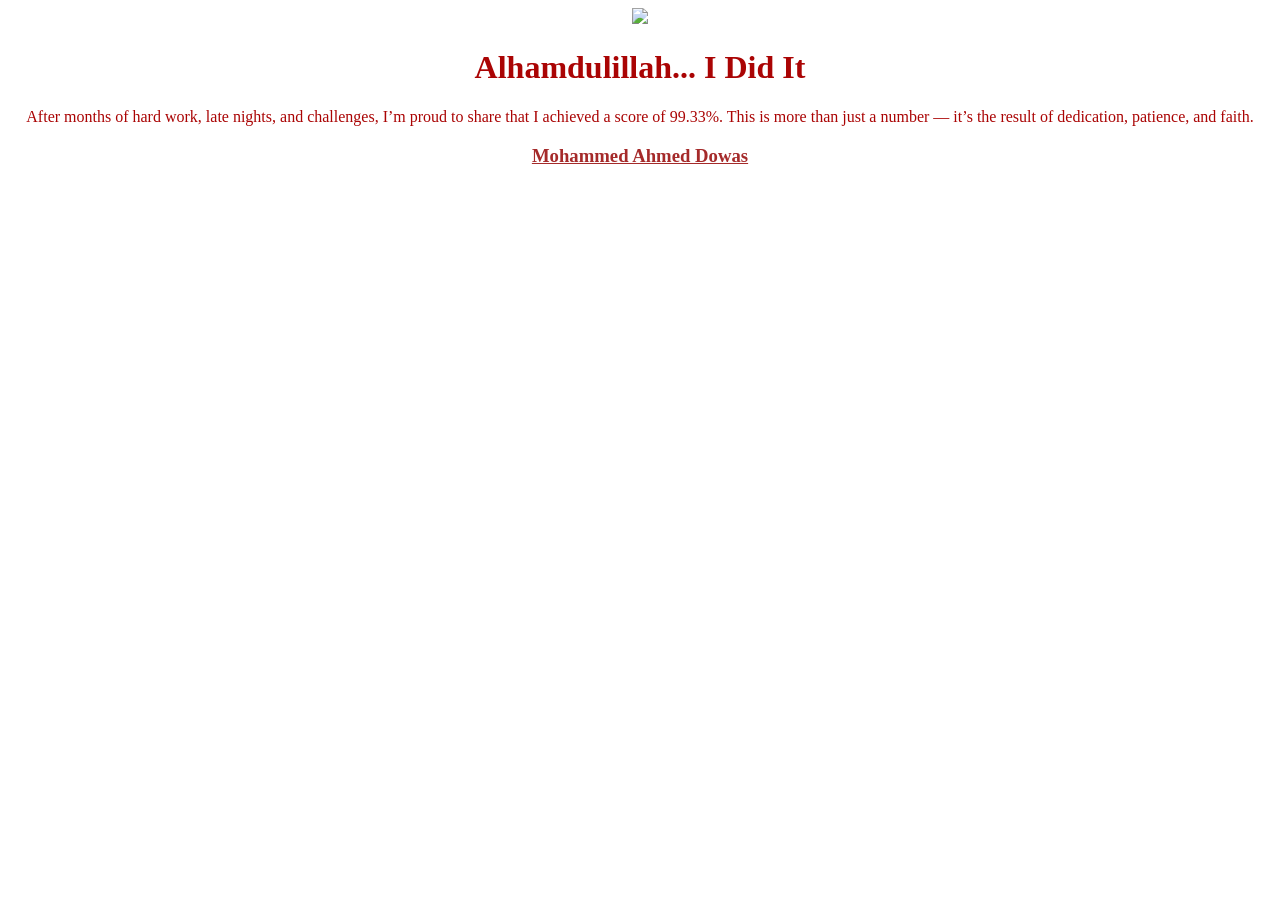
==== index.html @ a1767e59 "tm" ====
<!DOCTYPE html>
<html>
<head>
    <link rel="stylesheet" href="style.css"/>
</head>
<body>
    <img
    src="https://encrypted-tbn0.gstatic.com/images?q=tbn:ANd9GcQ5VCNuUTg6t7uZsdkhWFDAfarQW3A-WEWDpg&s"
    />
    <h1><b>Alhamdulillah... I Did It </b> </h1>

    <p>After months of hard work, late nights, and challenges, I’m proud to share that I achieved a score of 99.33%. This is more than just a number — it’s the result of dedication, patience, and faith.</p>
<p><a href="https://www.instagram.com/d0w4s?igsh=MTlrNGdxam53a2tjaQ%3D%3D&utm_source=qr"><h3><u>Mohammed Ahmed Dowas</u></h3></a></p>

</body>

</html>
---- style.css ----
img {
    width: 450px;
}
body {
    text-align: center;
    font-family: 'Franklin Gothic large';
background: rgb(255, 255, 255);
color:rgb(170, 4, 4)
}
a{
    color:brown;
}
a:hover{
    color:blue
}
a:visited{
    color:green
}
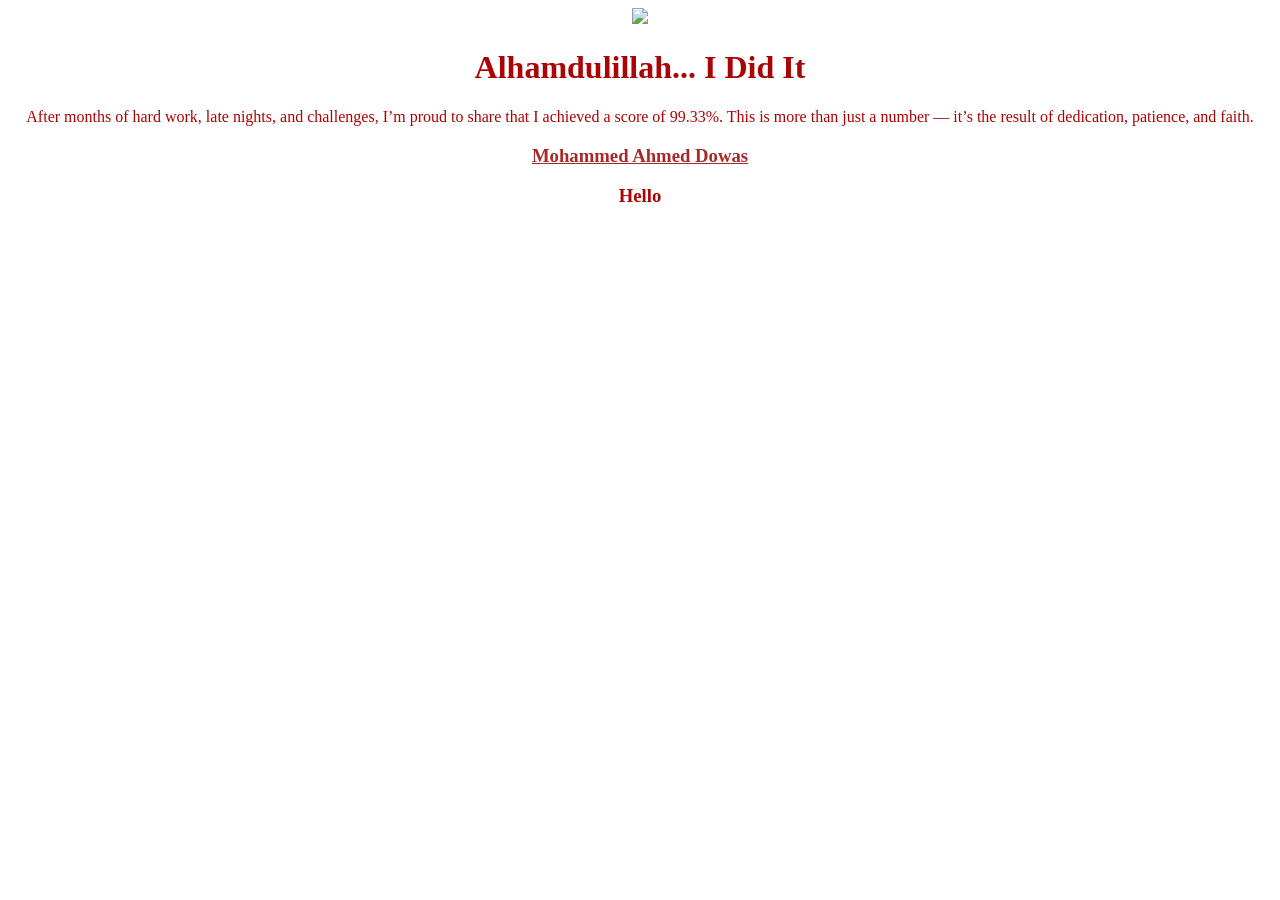
==== commit d763d4e6: "hello change" ====
--- a/index.html
+++ b/index.html
@@ -11,7 +11,7 @@
 
     <p>After months of hard work, late nights, and challenges, I’m proud to share that I achieved a score of 99.33%. This is more than just a number — it’s the result of dedication, patience, and faith.</p>
 <p><a href="https://www.instagram.com/d0w4s?igsh=MTlrNGdxam53a2tjaQ%3D%3D&utm_source=qr"><h3><u>Mohammed Ahmed Dowas</u></h3></a></p>
-
+<h3>Hello</h3>
 </body>
 
 </html>
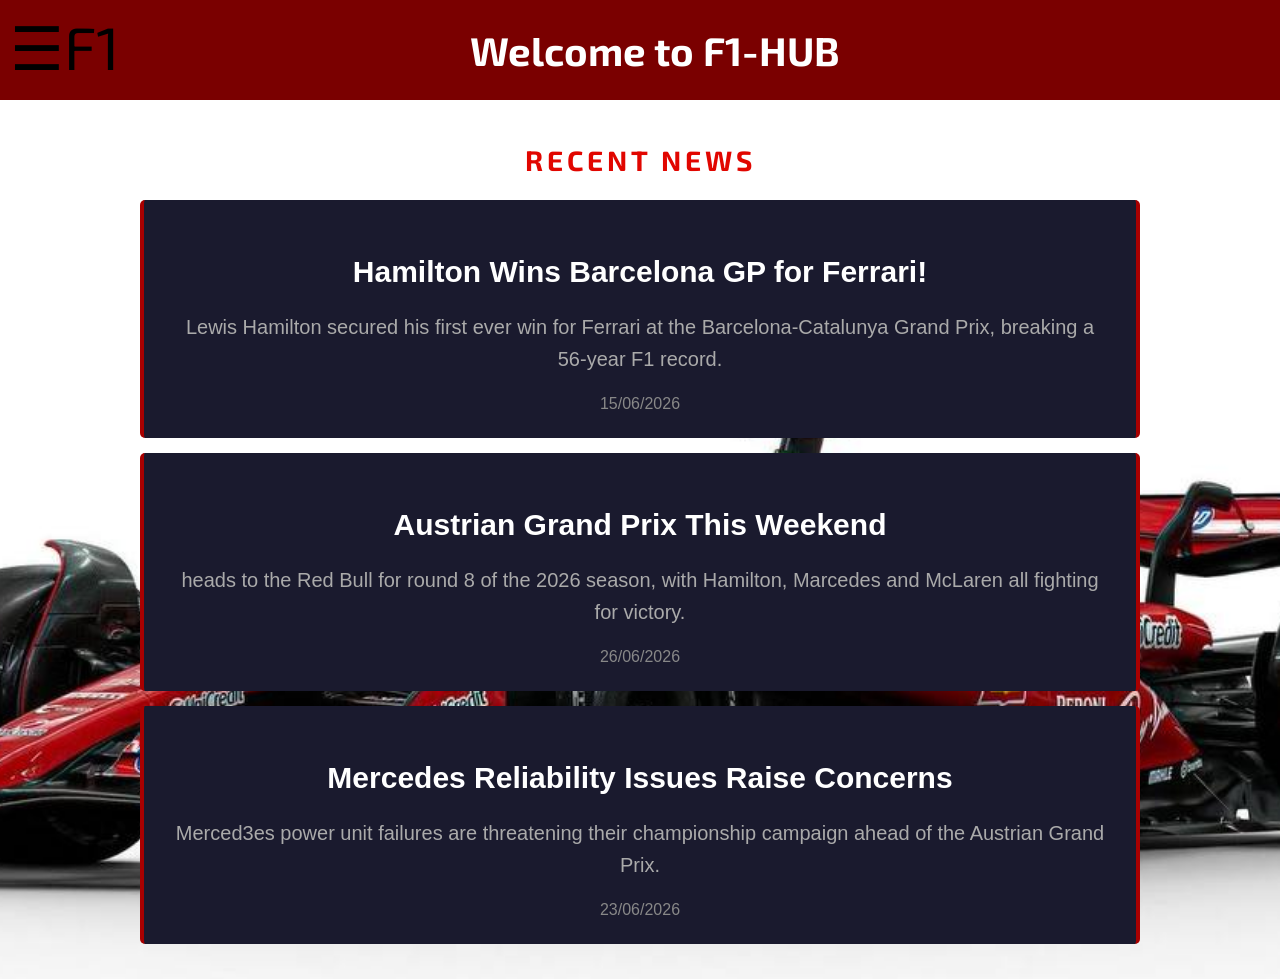
==== commit 401d8e2a: "The Home change" ====
--- a/index.html
+++ b/index.html
@@ -1,17 +1,54 @@
 <!DOCTYPE html>
 <html>
 <head>
+    <link rel="preconnect" href="https://fonts.googleapis.com">
+<link rel="preconnect" href="https://fonts.gstatic.com" crossorigin>
+<link href="https://fonts.googleapis.com/css2?family=Exo+2:ital,wght@0,100..900;1,100..900&display=swap" rel="stylesheet">
+
+
     <link rel="stylesheet" href="style.css"/>
+    <meta charset="utf-8">
+    <title>F1 Hub</title> 
 </head>
 <body>
-    <img
-    src="https://encrypted-tbn0.gstatic.com/images?q=tbn:ANd9GcQ5VCNuUTg6t7uZsdkhWFDAfarQW3A-WEWDpg&s"
-    />
-    <h1><b>Alhamdulillah... I Did It </b> </h1>
+    <div class="navbar">
+        Welcome to F1-HUB 
+    </div>
 
-    <p>After months of hard work, late nights, and challenges, I’m proud to share that I achieved a score of 99.33%. This is more than just a number — it’s the result of dedication, patience, and faith.</p>
-<p><a href="https://www.instagram.com/d0w4s?igsh=MTlrNGdxam53a2tjaQ%3D%3D&utm_source=qr"><h3><u>Mohammed Ahmed Dowas</u></h3></a></p>
-<h3>Hello</h3>
+    
+    <div class="menu-btn" onclick="openMenu()">☰F1</div>
+    <div id="sidebar" class="sidebar">
+        <a href="index.html">Home</a>
+        <a href="team.html">Teams</a>
+        <a href="drivers.html">Drivers</a>
+        <a href="contact.html">Contact Me</a>
+        
+    </div>
+    <div class="news-section">
+        <h2>RECENT NEWS</h2>
+        <div class="news-card">
+            <h3>Hamilton Wins Barcelona GP for Ferrari!</h3>
+            <p>Lewis Hamilton secured his first ever win for Ferrari at the Barcelona-Catalunya Grand Prix, breaking a 56-year F1 record.</p>
+            <span class="news-date">15/06/2026</span>
+        </div>
+        <div class="news-card">
+            <h3>Austrian Grand Prix This Weekend</h3>
+            <p> heads to the Red Bull for round 8 of the 2026 season, with Hamilton, Marcedes and McLaren all fighting for victory.</p>
+            <span class="news-date">26/06/2026</span>
+        </div>
+        <div class="news-card">
+            <h3>Mercedes Reliability Issues Raise Concerns</h3>
+            <p>Merced3es power unit failures are threatening their championship campaign ahead of the Austrian Grand Prix. </p>
+            <span class="news-date">23/06/2026</span>
+        </div>
+
+        
+    </div>
+   
+   
+
+    
+<script src="script.js"></script>
 </body>
 
 </html>
--- a/style.css
+++ b/style.css
@@ -1,12 +1,5 @@
-img {
-    width: 450px;
-}
-body {
-    text-align: center;
-    font-family: 'Franklin Gothic large';
-background: rgb(255, 255, 255);
-color:rgb(170, 4, 4)
-}
+
+
 a{
     color:brown;
 }
@@ -15,4 +8,117 @@
 }
 a:visited{
     color:green
+}
+.card {
+    position: relative;
+    text-align: center;
+    
+}
+img{
+    width: 230px;
+
+}
+
+body{
+    background-image:url(photo_5902382077120810314_y.jpg) ;
+    background-size: cover;
+    background-position: center 20%;
+    background-repeat: no-repeat;
+    background-color: rgb(255, 255, 255);
+    color: black;
+    font-family: arial;
+    margin: 0;
+    padding: 0;
+    text-align: center;
+}
+.menu-btn {
+    background-color: rgb(122, 0, 0);
+    font-family:'Exo 2', sans-serif;
+    cursor: pointer;
+    padding: 10px;
+    position: fixed;
+    top: 0;
+    left: 0;
+    font-size: 60px;
+    
+
+}
+.sidebar {
+    background-color: rgb(122, 0, 0);
+    display: flex;
+    flex-direction: column;
+    height: 100vh;
+    width: 0;
+    position: fixed;
+    top: 0;
+    left: 0;
+   border-right: 2px snow;
+    overflow-x: hidden;
+    transition: 0.4s;
+    padding-top: 60px;
+}
+
+.sidebar a {
+    display: block;
+    color: white;
+    text-decoration: none;
+    padding: 15px;
+
+}
+.sidebar a:hover {
+    background-color: rgb(75, 0, 0);
+}
+.navbar {
+    width: 100%;
+    background-color: rgb(122, 0, 0);
+    color: white;
+    padding: 15px;
+    text-align: center;
+    font-size: 40px;
+    font-family: 'Exo 2' , sans-serif;
+    font-weight: bold;
+    height: 70px;
+    display: flex;
+    align-items: center;
+    justify-content: center;
+}
+.news-section {
+    max-width: 1000px;
+    margin: 0 auto;
+    padding: 20px;
+    color: rgb(255, 4, 4);
+}
+.news-card {
+    background-color: #1a1a2e;
+    border-left: 4px solid #a80000;
+        border-right: 4px solid #a80000;
+
+    padding: 25px;
+    margin-bottom: 15px;
+    border-radius: 5px;
+}
+
+.news-card h3 {
+    color: #ffffff;
+    margin-bottom: 22px;
+    font-size: 30px;
+    font-family: 'Oebitron', sans-serif;
+
+
+}
+.news-date {
+    color: #888;
+    font-size: 16px;
+}
+.news-card p {
+    font-size: 20px;
+    line-height: 1.6;
+    color: #aaaaaa;
+    font-family: 'Roboto' , sans-serif;
+}
+.news-section h2 {
+    font-family: 'Exo 2', sans-serif;
+    font-size: 28px;
+    letter-spacing: 4px;
+    color: #e10600;
 }
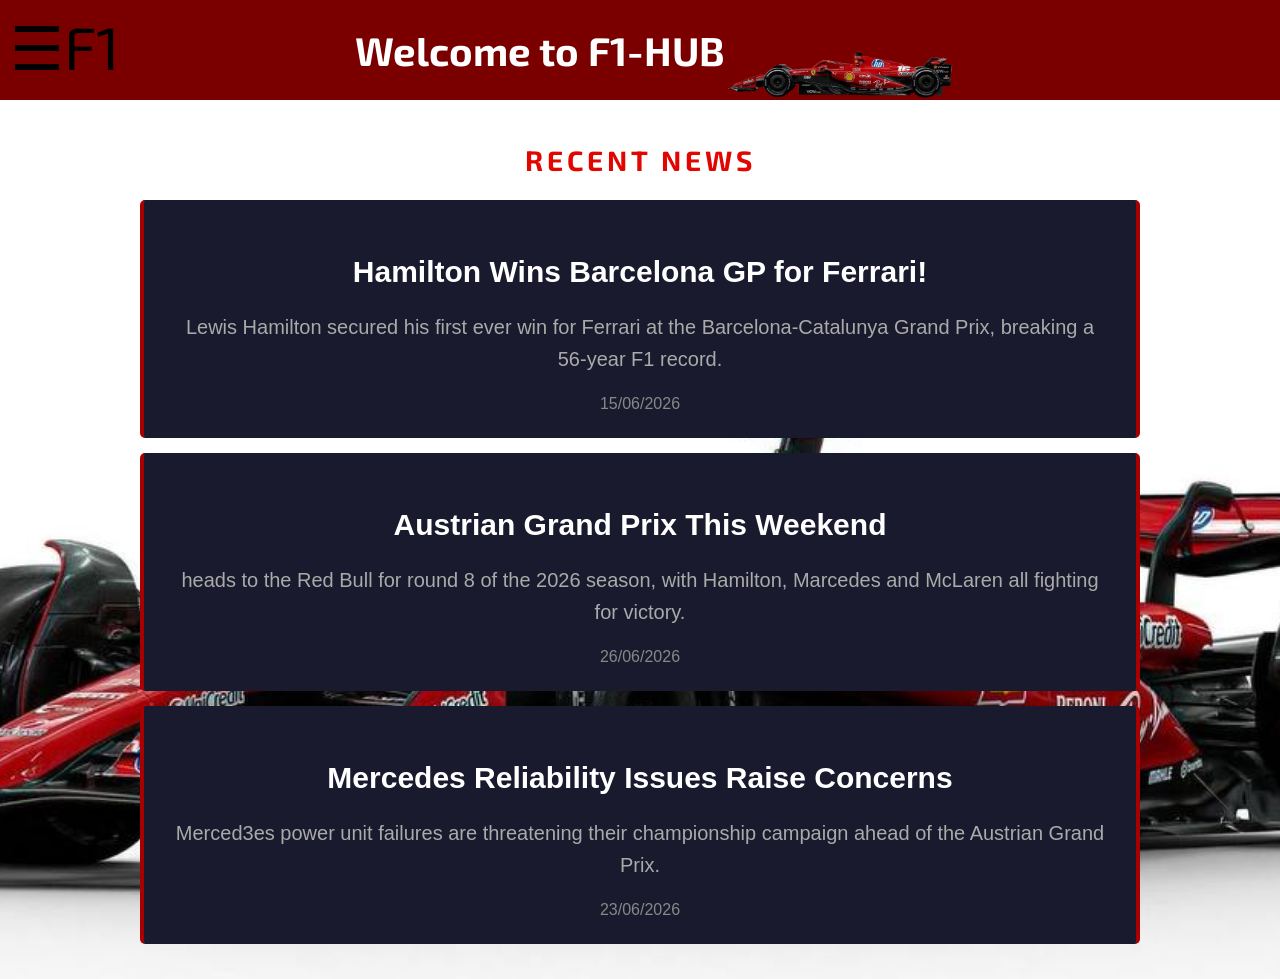
==== commit e5adebe5: "the biggest change" ====
--- a/index.html
+++ b/index.html
@@ -12,7 +12,7 @@
 </head>
 <body>
     <div class="navbar">
-        Welcome to F1-HUB 
+        Welcome to F1-HUB <img src="55555-removebg-preview.png">
     </div>
 
     
--- a/style.css
+++ b/style.css
@@ -32,7 +32,7 @@
     text-align: center;
 }
 .menu-btn {
-    background-color: rgb(122, 0, 0);
+  
     font-family:'Exo 2', sans-serif;
     cursor: pointer;
     padding: 10px;
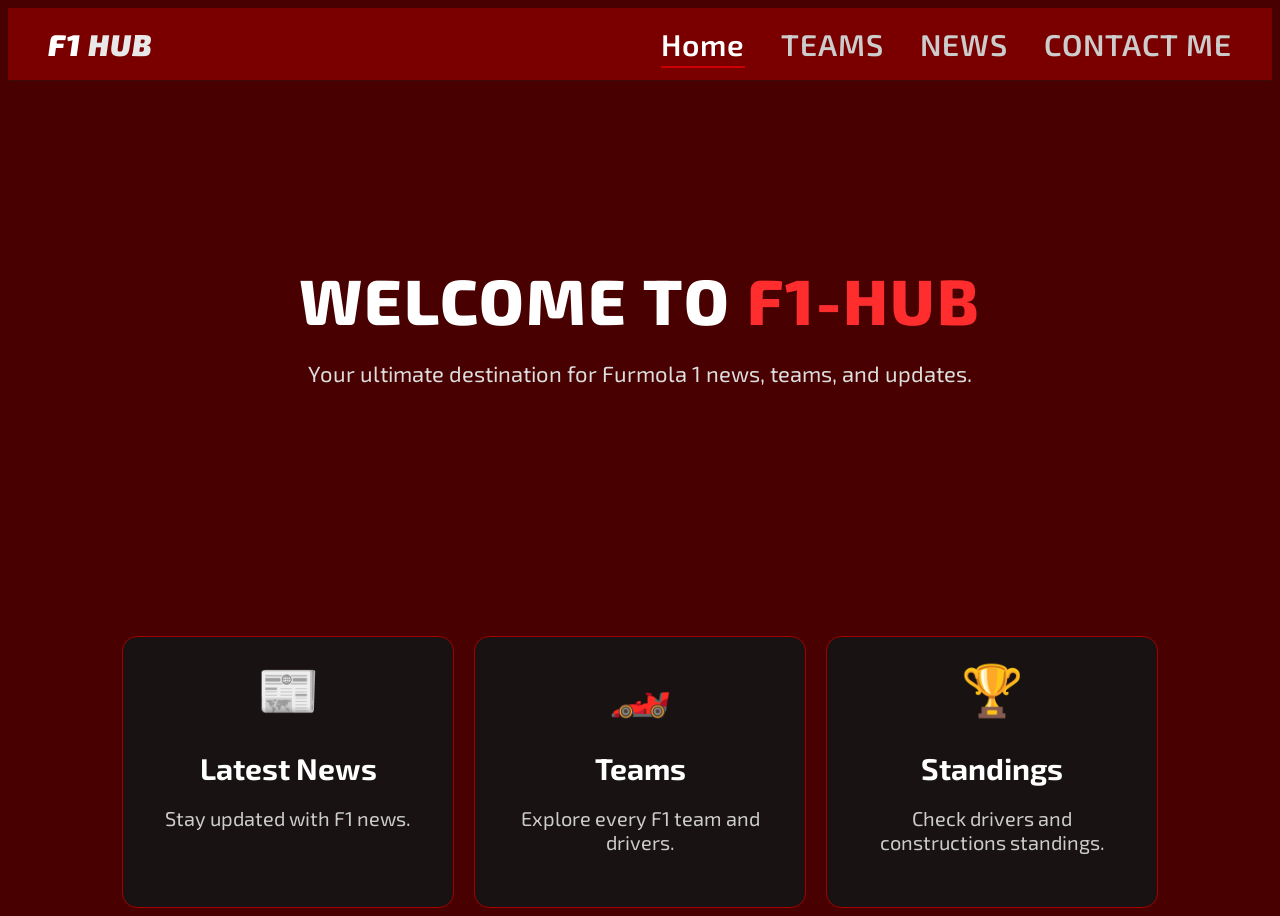
==== commit d1bc7db9: "404 Change" ====
--- a/index.html
+++ b/index.html
@@ -1,54 +1,49 @@
 <!DOCTYPE html>
 <html>
-<head>
-    <link rel="preconnect" href="https://fonts.googleapis.com">
+    <head>
+        <link rel="stylesheet" href="stylehome.css">
+
+        <link rel="preconnect" href="https://fonts.googleapis.com">
 <link rel="preconnect" href="https://fonts.gstatic.com" crossorigin>
 <link href="https://fonts.googleapis.com/css2?family=Exo+2:ital,wght@0,100..900;1,100..900&display=swap" rel="stylesheet">
 
 
-    <link rel="stylesheet" href="style.css"/>
-    <meta charset="utf-8">
-    <title>F1 Hub</title> 
-</head>
-<body>
-    <div class="navbar">
-        Welcome to F1-HUB <img src="55555-removebg-preview.png">
-    </div>
+        <meta charset="utf-8">
+        <title>F1-HUB/Home</title>
+    </head>
+    <body>
+        <nav class="navbar">
+            <div class="logo">F1 <span>HUB</span></div>
+            <ul class="nav-links">
+                <li><a href="index.html" class="active">Home</a></li>
+                <li><a href="team.html">TEAMS</a></li>
+                <li><a href="news.html">NEWS</a></li>
+                <li><a href="contact.html">CONTACT ME</a></li>
+            </ul>
 
-    
-    <div class="menu-btn" onclick="openMenu()">☰F1</div>
-    <div id="sidebar" class="sidebar">
-        <a href="index.html">Home</a>
-        <a href="team.html">Teams</a>
-        <a href="drivers.html">Drivers</a>
-        <a href="contact.html">Contact Me</a>
-        
-    </div>
-    <div class="news-section">
-        <h2>RECENT NEWS</h2>
-        <div class="news-card">
-            <h3>Hamilton Wins Barcelona GP for Ferrari!</h3>
-            <p>Lewis Hamilton secured his first ever win for Ferrari at the Barcelona-Catalunya Grand Prix, breaking a 56-year F1 record.</p>
-            <span class="news-date">15/06/2026</span>
-        </div>
-        <div class="news-card">
-            <h3>Austrian Grand Prix This Weekend</h3>
-            <p> heads to the Red Bull for round 8 of the 2026 season, with Hamilton, Marcedes and McLaren all fighting for victory.</p>
-            <span class="news-date">26/06/2026</span>
-        </div>
-        <div class="news-card">
-            <h3>Mercedes Reliability Issues Raise Concerns</h3>
-            <p>Merced3es power unit failures are threatening their championship campaign ahead of the Austrian Grand Prix. </p>
-            <span class="news-date">23/06/2026</span>
-        </div>
+        </nav>
+        <section class="hero">
+            <h1>WELCOME TO <SPAN>F1-HUB</SPAN></h1>
+            <P>Your ultimate destination for Furmola 1 news, teams, and updates.</P>
+        </section>
+        <section class="cards">
 
-        
-    </div>
-   
-   
+            <div class="card">
+                <div class="icon">📰</div>
+                <h3>Latest News</h3>
+                <p>Stay updated with F1 news.</p>
+            </div>
+            <div class="card">
+                <div class="icon">🏎️</div>
+                <h3>Teams</h3>
+                <p>Explore every F1 team and drivers.</p>
+            </div>
+            <div class="card">
+                <div class="icon">🏆</div>
+                <h3>Standings</h3>
+                <p>Check drivers and constructions standings.</p>
+            </div>
+        </section>
 
-    
-<script src="script.js"></script>
-</body>
-
+    </body>
 </html>
--- a/stylehome.css
+++ b/stylehome.css
@@ -0,0 +1,112 @@
+body {
+    background-color: rgb(73, 0, 0);
+}
+.navbar {
+    position: sticky;
+    top: 0;
+    left: 0;
+    right: 0;
+    z-index: 0;
+    font-family: 'Exo 2', sans-serif;
+    background: rgb(122, 0, 0);
+    padding: 18px 40px;
+    display: flex;
+    justify-content: space-between;
+    align-items: center;
+    border-bottom: 1px solid #3d0a0a;
+}
+.logo {
+    color: white;
+    font-size: 30px;
+    font-weight: 900;
+    font-style: italic;
+    letter-spacing: 1px;
+}
+.logo span {
+    color: #e8e8e8;
+}
+.nav-links {
+    list-style: none;
+    display: flex;
+    gap: 36px;
+    margin: 0;
+    padding: 0;
+}
+.nav-links a {
+    color: #ccc;
+    text-decoration: none;
+    font-size: 30px;
+    font-weight: 600;
+    letter-spacing: 1px;
+}
+.nav-links a.active {
+    color: white;
+    border-bottom: 2px solid #cc0000;
+    padding-bottom: 4px;
+}
+.nav-links a:hover {
+    color:white;
+}
+.icon {
+    font-size: 50px;
+    margin-bottom: 15px;
+}
+.cards {
+    text-align: center;
+    width: 90%;
+    margin: auto;
+    margin-top:250px;
+    display: flex;
+    justify-content: center;
+    grid-template-columns: repeat(4,1fr);
+    gap: 20px;
+}
+.card {
+    width: 280px;
+padding: 30px;
+    height: 220px;
+    border-radius: 15px;
+    background: rgba(20,20,20,.9);
+    border: 1px solid #a30000;
+    border-radius: 15px;
+    padding: 25px;
+    color: white;
+    transition: 3s;
+    cursor: pointer;
+}
+.card:hover {
+    transform: translateY(-10px);
+    box-shadow:0 0 20px crimson;
+
+}
+
+.card h3 {
+        font-family: 'Exo 2' , sans-serif;
+    font-size: 30px;
+    margin-bottom: 15px;
+}
+.card p {
+    font-family: 'Exo 2' , sans-serif;
+    color:#ccc;
+    font-size: 20px;
+}
+.hero {
+    text-align: center;
+    color: white;
+    margin-top: 180px;
+}
+.hero h1 {
+    font-size: 64px;
+    font-family:'Exo 2' , sans-serif ;
+    font-weight: 800;
+    letter-spacing: 2px;
+    margin-bottom: 15px;
+}
+.hero span {
+    color:#ff2d2d;
+}
+.hero p {
+    font-family: 'Exo 2' , sans-serif;
+    font-size: 22px;
+    color: #ddd;
+}
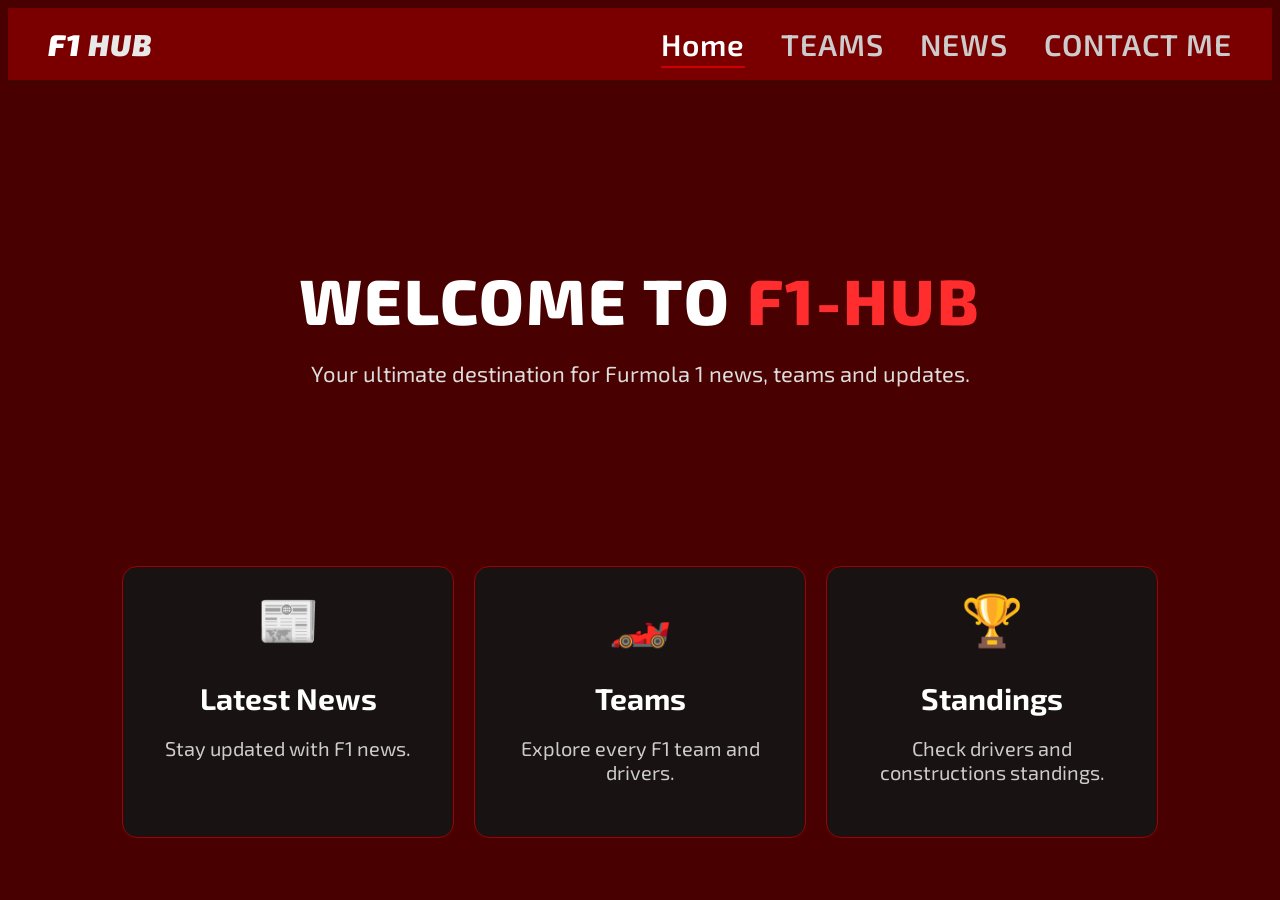
==== commit 740632db: "dowas is doing well" ====
--- a/index.html
+++ b/index.html
@@ -24,7 +24,7 @@
         </nav>
         <section class="hero">
             <h1>WELCOME TO <SPAN>F1-HUB</SPAN></h1>
-            <P>Your ultimate destination for Furmola 1 news, teams, and updates.</P>
+            <P>Your ultimate destination for Furmola 1 news, teams and updates.</P>
         </section>
         <section class="cards">
 
--- a/stylehome.css
+++ b/stylehome.css
@@ -55,7 +55,7 @@
     text-align: center;
     width: 90%;
     margin: auto;
-    margin-top:250px;
+    margin-top:180px;
     display: flex;
     justify-content: center;
     grid-template-columns: repeat(4,1fr);
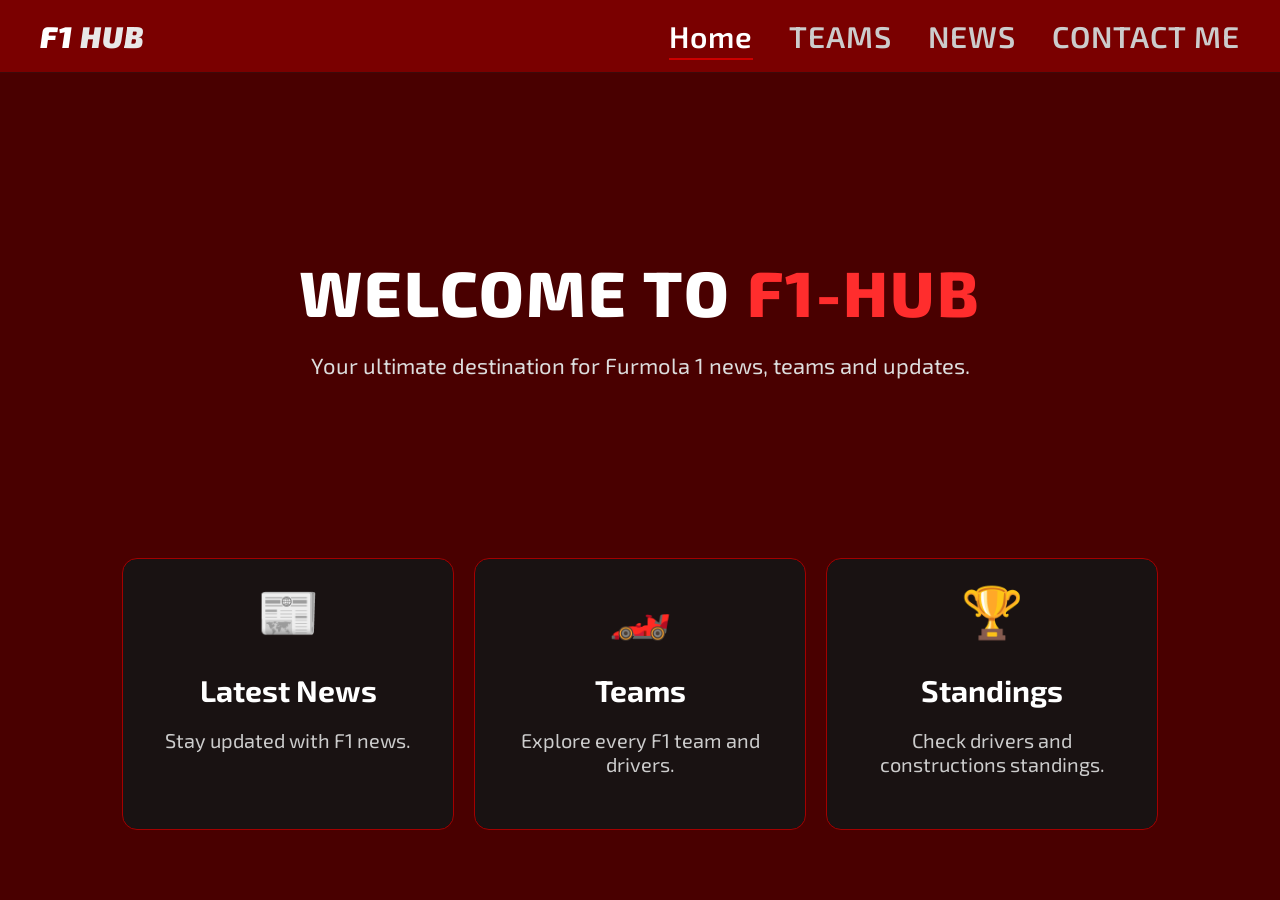
==== commit c02619da: "bawendi" ====
--- a/index.html
+++ b/index.html
@@ -9,7 +9,7 @@
 
 
         <meta charset="utf-8">
-        <title>F1-HUB/Home</title>
+        <title>F1-HUB|Home</title>
     </head>
     <body>
         <nav class="navbar">
--- a/stylehome.css
+++ b/stylehome.css
@@ -1,5 +1,13 @@
-body {
+body{
+    background-size: cover;
+    background-position: center 20%;
+    background-repeat: no-repeat;
     background-color: rgb(73, 0, 0);
+    color: black;
+    font-family: arial;
+    margin: 0;
+    padding: 0;
+    text-align: center;
 }
 .navbar {
     position: sticky;
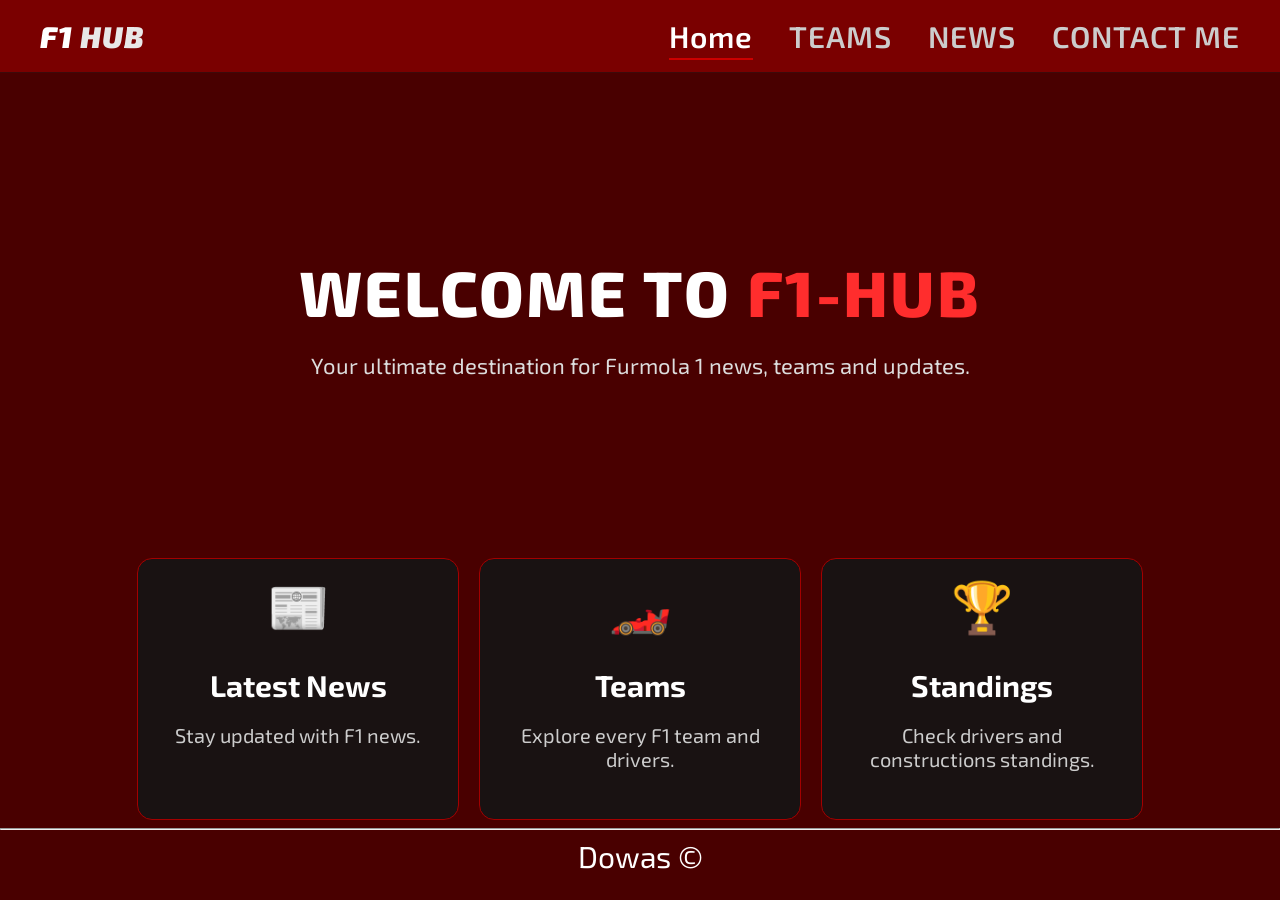
==== commit 6f9d1d67: "table" ====
--- a/index.html
+++ b/index.html
@@ -44,6 +44,13 @@
                 <p>Check drivers and constructions standings.</p>
             </div>
         </section>
+        <hr class="foter horz">
+
+        
+           
+               <span class="copyright">Dowas &copy;</span>
+            
+        
 
     </body>
 </html>
--- a/stylehome.css
+++ b/stylehome.css
@@ -77,7 +77,7 @@
     background: rgba(20,20,20,.9);
     border: 1px solid #a30000;
     border-radius: 15px;
-    padding: 25px;
+    padding: 20px;
     color: white;
     transition: 3s;
     cursor: pointer;
@@ -117,4 +117,9 @@
     font-family: 'Exo 2' , sans-serif;
     font-size: 22px;
     color: #ddd;
+}
+.copyright {
+    color: white;
+    font-size: 30px;
+    font-family: 'Exo 2' , sans-serif;
 }
